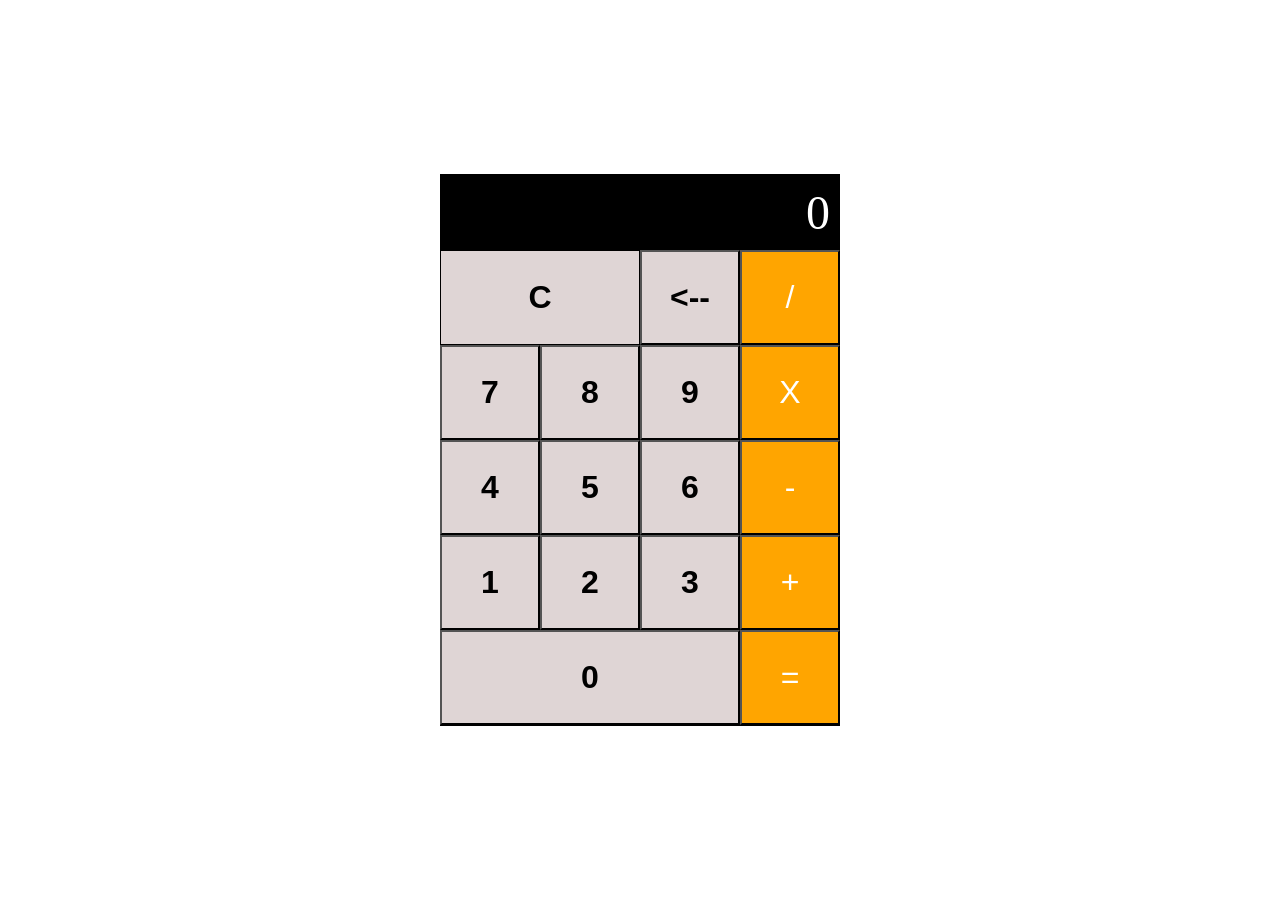
==== index.html @ 3cd02483 "calc commit2" ====
<!DOCTYPE html>
<html lang="en">
  <head>
    <meta charset="utf-8">
    <meta http-equiv="X-UA-Compatible" content="IE=edge">
    <meta name="viewport" content="width=device-width, initial-scale=1">

    <title>Calculator App</title>
    
    <!-- import the webpage's stylesheet -->
    <link rel="stylesheet" href="style.css">
    
 
  </head>  
  <body>
    <div class="wrapper">
        <section class="calculator-screen">
          <div class="display">
            <span class="current-value">0</span>
          </div>
        </section>
    
        <section class="calculator-buttons">
          <button class="clear-button">C</button>
          <button class="back-button">&lt;--</button>
          <button class="operator-button">/</button>
          <button class="number-button">7</button>
          <button class="number-button">8</button>
          <button class="number-button">9</button>
          <button class="operator-button">X</button>
          <button class="number-button">4</button>
          <button class="number-button">5</button>
          <button class="number-button">6</button>
          <button class="operator-button">-</button>
          <button class="number-button">1</button>
          <button class="number-button">2</button>
          <button class="number-button">3</button>
          <button class="operator-button">+</button>
          <button class="zero-button">0</button>
          <button class="equals-button">=</button>
        </section>
    </div>
    <!-- import the webpage's script -->
    <script src="script.js"></script>
  </body>
</html>
---- style.css ----
html {
    box-sizing: border-box;
}
/* border box declaration and inheritance */
*, *:before, *:after {
    box-sizing: inherit;
}
body {
  padding: 0;
  margin: 0;
  min-height: 100vh;
  display: flex;
  justify-content: center;
  align-items: center;
}
.wrapper {
    width: 400px;
    margin: 0 auto;
    align-self: center;
    display: grid;
    justify-content: center;
    align-items: center;
    border: 1px solid #000000;
}

[class*="button-"] {
	grid-row: span 1;
    border: 1px solid #ccc;
}

/* Add colors to see how much space each button is taking
only operator buttons are orange. the rest are grey */
.operator-button, .equals-button {
    background-color: orange;
    color: white;
    font-size: 2rem;
}
.number-button, .zero-button, .clear-button, .back-button {
    background-color: rgb(223, 213, 213);
    color: black;
    font-size: 2rem;
    font-weight: bold;
}

/* add hover states and active pseudo classes to show different states of button behavior */
.operator-button:hover, .equals-button:hover {
    background-color: darkorange;
}
.operator-button:active, .equals-button:active {
    background-color:orangered;
}
.number-button:hover, .zero-button:hover, .clear-button:hover, .back-button:hover {
    background-color: rgb(200, 190, 190);
}
.number-button:active, .zero-button:active, .clear-button:active, .back-button:active {
    background-color: rgb(120, 216, 90);
}

/* button and screen sizes */
.clear-button {
    grid-column: 1 / 3;
    border: 1px solid #000000;
}
.back-button, .operator-button, .number-button {
    grid-column: span 1;
}
.zero-button {
    grid-column: 1 / 4;
}

/*max width of wrapper is 400px */
section {
    max-width: 400px;
    display: grid;
    width: 100%;
}
.calculator-screen {
    height: 75px;
}
/* setting the display */
.display {
    height: 100%;
    display: flex;
    align-items: center;
    justify-content: flex-end;
    font-size: 3rem;
    background-color: black;
    color: white;
    padding: 0 10px;
}

/* setting a grid display for the buttons */
.calculator-buttons {
    display: grid;
    grid-template-columns: 25% 25% 25% 25%;
    grid-template-rows: 20% 20% 20% 20% 20%;
    width: 400px;
    height: 475px;
    order: 1;
}
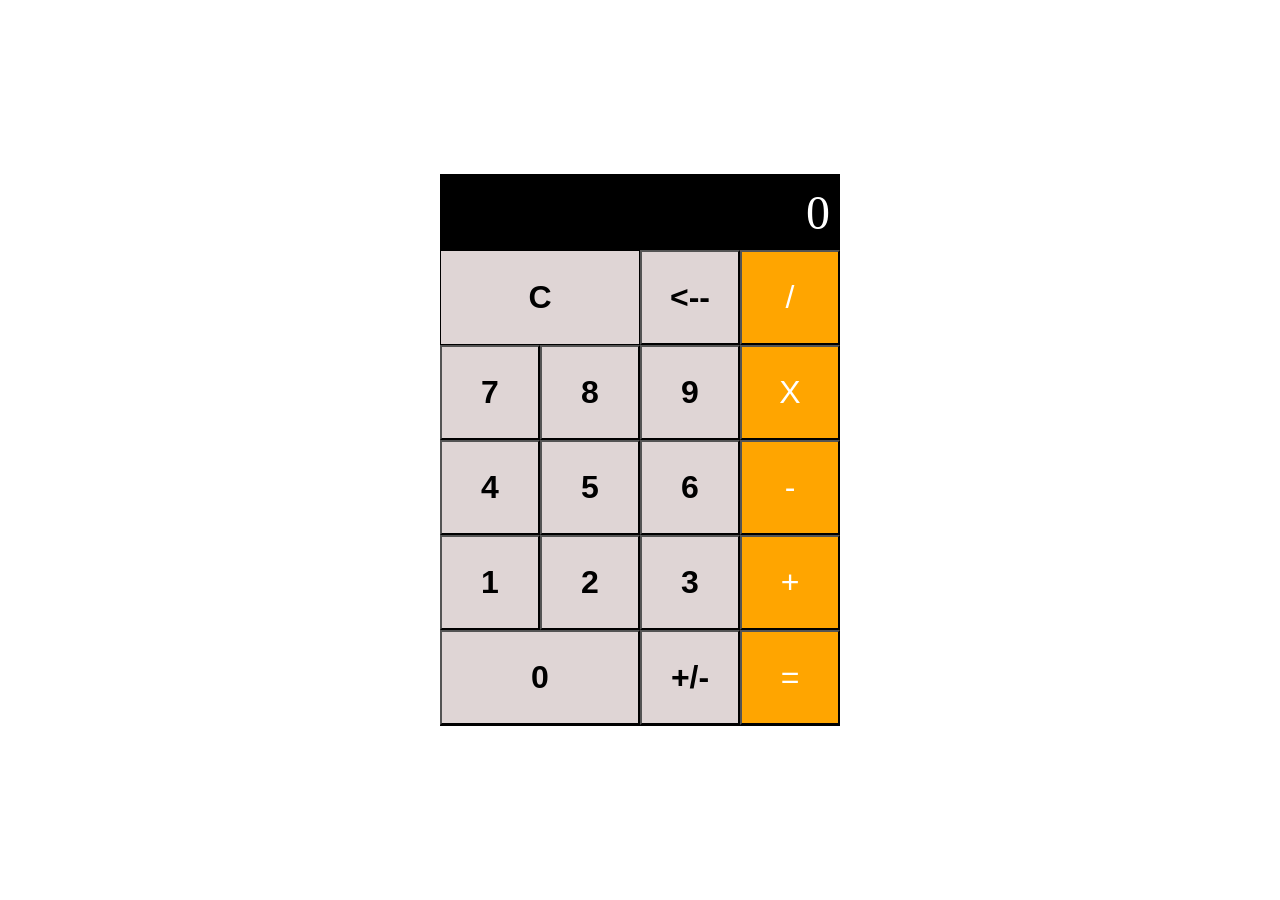
==== commit e2b7b959: "sign commit" ====
--- a/index.html
+++ b/index.html
@@ -19,7 +19,7 @@
             <span class="current-value">0</span>
           </div>
         </section>
-    
+    <!-- all buttons for the calculator -->
         <section class="calculator-buttons">
           <button class="clear-button">C</button>
           <button class="back-button">&lt;--</button>
@@ -37,6 +37,7 @@
           <button class="number-button">3</button>
           <button class="operator-button">+</button>
           <button class="zero-button">0</button>
+          <button class="sign-button">+/-</button>
           <button class="equals-button">=</button>
         </section>
     </div>
--- a/style.css
+++ b/style.css
@@ -35,7 +35,7 @@
     color: white;
     font-size: 2rem;
 }
-.number-button, .zero-button, .clear-button, .back-button {
+.number-button, .zero-button, .clear-button, .back-button, .sign-button {
     background-color: rgb(223, 213, 213);
     color: black;
     font-size: 2rem;
@@ -43,16 +43,16 @@
 }
 
 /* add hover states and active pseudo classes to show different states of button behavior */
-.operator-button:hover, .equals-button:hover {
+.operator-button:hover, .equals-button:hover{
     background-color: darkorange;
 }
 .operator-button:active, .equals-button:active {
     background-color:orangered;
 }
-.number-button:hover, .zero-button:hover, .clear-button:hover, .back-button:hover {
+.number-button:hover, .zero-button:hover, .clear-button:hover, .back-button:hover, .sign-button:hover {
     background-color: rgb(200, 190, 190);
 }
-.number-button:active, .zero-button:active, .clear-button:active, .back-button:active {
+.number-button:active, .zero-button:active, .clear-button:active, .back-button:active, .sign-button:active {
     background-color: rgb(120, 216, 90);
 }
 
@@ -61,11 +61,11 @@
     grid-column: 1 / 3;
     border: 1px solid #000000;
 }
-.back-button, .operator-button, .number-button {
+.back-button, .operator-button, .number-button, .sign-button, .equals-button {
     grid-column: span 1;
 }
 .zero-button {
-    grid-column: 1 / 4;
+    grid-column: 1 / 3;
 }
 
 /*max width of wrapper is 400px */
